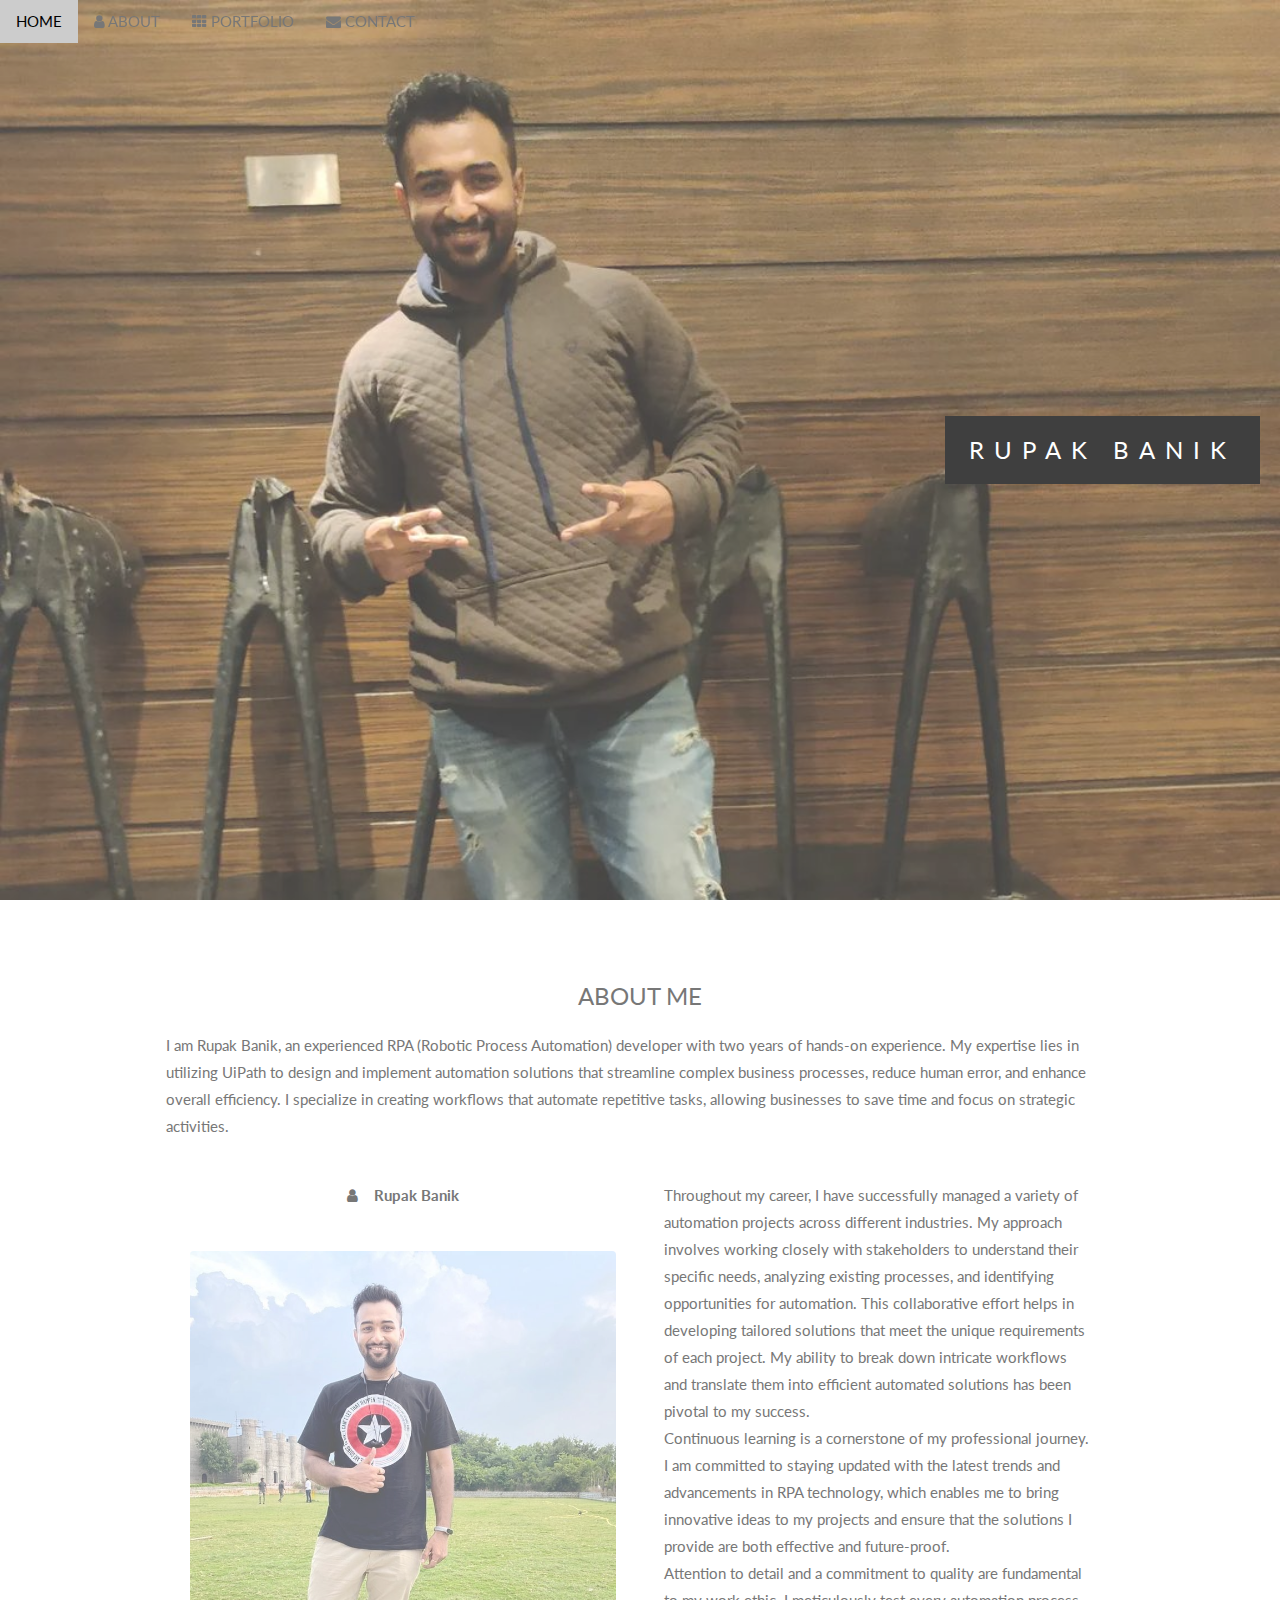
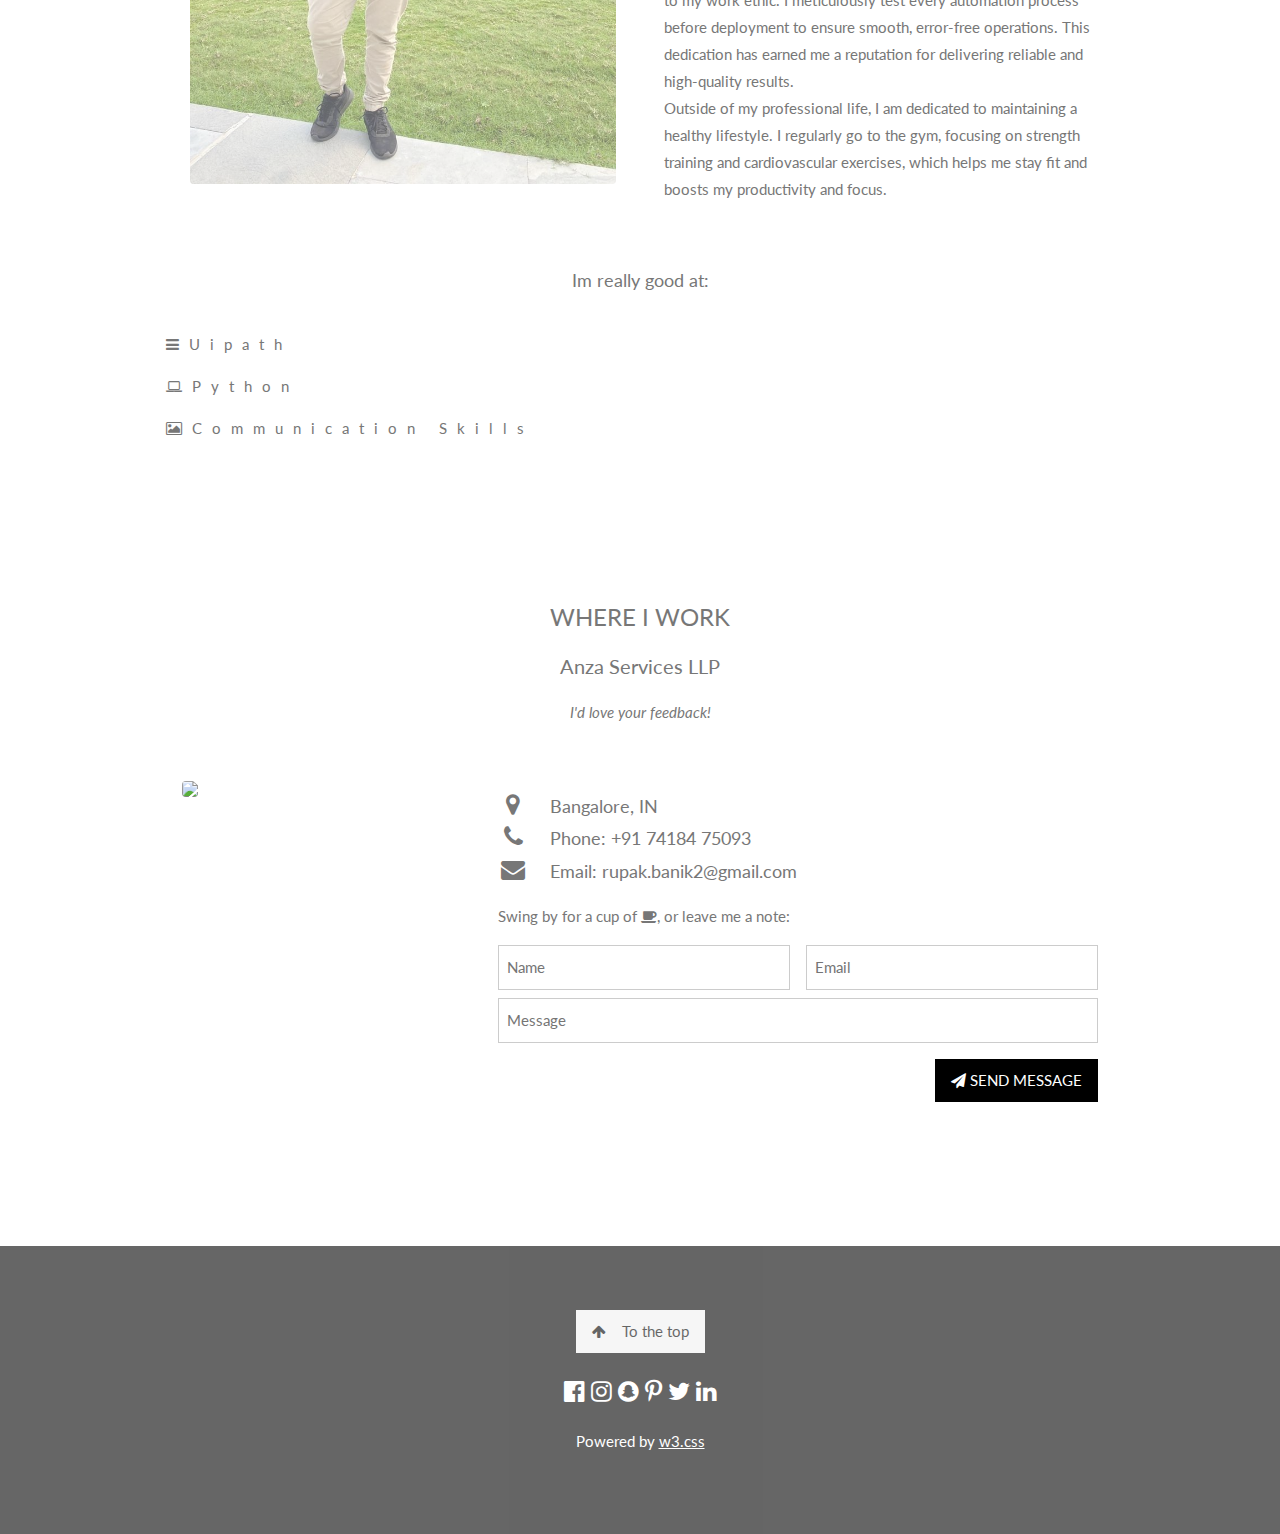
==== index.html @ 93371efb "hi" ====
<!DOCTYPE html>
<html>

<head>
  <title>W3.CSS Template</title>
  <meta charset="UTF-8">
  <meta name="viewport" content="width=device-width, initial-scale=1">
  <link rel="stylesheet" href="https://www.w3schools.com/w3css/4/w3.css">
  <link rel="stylesheet" href="https://fonts.googleapis.com/css?family=Lato">
  <link rel="stylesheet" href="https://cdnjs.cloudflare.com/ajax/libs/font-awesome/4.7.0/css/font-awesome.min.css">
  <style>
    body,
    h1,
    h2,
    h3,
    h4,
    h5,
    h6 {
      font-family: "Lato", sans-serif;
    }

    body,
    html {
      height: 100%;
      color: #777;
      line-height: 1.8;
    }

    /* Create a Parallax Effect */
    .bgimg-1,
    .bgimg-2,
    .bgimg-3 {
      background-attachment: fixed;
      background-position: initial;
      background-repeat: no-repeat;
      background-size: cover;
    }

    /* First image (Logo. Full height) */
    .bgimg-1 {
      background-image: url('Asset/272936185_1317447405390085_575162208788484884_n.webp');
      min-height: 100%;
    }

    /* Second image (Portfolio) */
    .bgimg-2 {
      background-image: url("Asset/241147530_177209594519225_2947144692623363670_n.jpg");
      min-height: 400px;
    }

    /* Third image (Contact) */
    .bgimg-3 {
      background-image: url("/w3images/parallax3.jpg");
      min-height: 400px;
    }

    .w3-wide {
      letter-spacing: 10px;
    }

    .w3-hover-opacity {
      cursor: pointer;
    }

    /* Turn off parallax scrolling for tablets and phones */
    @media only screen and (max-device-width: 1600px) {

      .bgimg-1,
      .bgimg-2,
      .bgimg-3 {
        background-attachment: scroll;
        min-height: 400px;
      }
    }
  </style>
</head>

<body>

  <!-- Navbar (sit on top) -->
  <div class="w3-top">
    <div class="w3-bar" id="myNavbar">
      <a class="w3-bar-item w3-button w3-hover-black w3-hide-medium w3-hide-large w3-right" href="javascript:void(0);"
        onclick="toggleFunction()" title="Toggle Navigation Menu">
        <i class="fa fa-bars"></i>
      </a>
      <a href="#home" class="w3-bar-item w3-button">HOME</a>
      <a href="#about" class="w3-bar-item w3-button w3-hide-small"><i class="fa fa-user"></i> ABOUT</a>
      <a href="#portfolio" class="w3-bar-item w3-button w3-hide-small"><i class="fa fa-th"></i> PORTFOLIO</a>
      <a href="#contact" class="w3-bar-item w3-button w3-hide-small"><i class="fa fa-envelope"></i> CONTACT</a>
      <a href="#" class="w3-bar-item w3-button w3-hide-small w3-right w3-hover-red">

      </a>
    </div>

    <!-- Navbar on small screens -->
    <div id="navDemo" class="w3-bar-block w3-white w3-hide w3-hide-large w3-hide-medium">
      <a href="#about" class="w3-bar-item w3-button" onclick="toggleFunction()">ABOUT</a>
      <a href="#portfolio" class="w3-bar-item w3-button" onclick="toggleFunction()">PORTFOLIO</a>
      <a href="#contact" class="w3-bar-item w3-button" onclick="toggleFunction()">CONTACT</a>
      <a href="#" class="w3-bar-item w3-button">SEARCH</a>
    </div>
  </div>

  <!-- First Parallax Image with Logo Text -->
  <div class="bgimg-1 w3-display-container w3-opacity-min" id="home"
    style="display: flex; align-items: center; justify-content: flex-end; height: 100vh; padding-right: 20px;">
    <span class="w3-padding-large w3-black w3-xlarge w3-wide w3-animate-opacity">RUPAK BANIK</span>
  </div>



  <!-- Container (About Section) -->
  <div class="w3-content w3-container w3-padding-64" id="about">
    <h3 class="w3-center">ABOUT ME</h3>
    <!-- <p class="w3-center"><em>I love photography</em></p> -->
    <p>I am Rupak Banik, an experienced RPA (Robotic Process Automation) developer with two years of hands-on
      experience. My expertise lies in utilizing UiPath to design and implement automation solutions that streamline
      complex business processes, reduce human error, and enhance overall efficiency. I specialize in creating workflows
      that automate repetitive tasks, allowing businesses to save time and focus on strategic activities.</p>
    <div class="w3-row">
      <div class="w3-col m6 w3-center w3-padding-large">
        <p><b><i class="fa fa-user w3-margin-right"></i>Rupak Banik</b></p><br>
        <img src="Asset/241147530_177209594519225_2947144692623363670_n.jpg"
          class="w3-round w3-image w3-opacity w3-hover-opacity-off" alt="Photo of Me" width="500" height="333">
      </div>

      <!-- Hide this text on small devices -->
      <div class="w3-col m6 w3-hide-small w3-padding-large">
        <p>Throughout my career, I have successfully managed a variety of automation projects across different
          industries. My approach involves working closely with stakeholders to understand their specific needs,
          analyzing existing processes, and identifying opportunities for automation. This collaborative effort helps in
          developing tailored solutions that meet the unique requirements of each project. My ability to break down
          intricate workflows and translate them into efficient automated solutions has been pivotal to my success.<br>

          Continuous learning is a cornerstone of my professional journey. I am committed to staying updated with the
          latest trends and advancements in RPA technology, which enables me to bring innovative ideas to my projects
          and ensure that the solutions I provide are both effective and future-proof.<br>

          Attention to detail and a commitment to quality are fundamental to my work ethic. I meticulously test every
          automation process before deployment to ensure smooth, error-free operations. This dedication has earned me a
          reputation for delivering reliable and high-quality results.<br>

          Outside of my professional life, I am dedicated to maintaining a healthy lifestyle. I regularly go to the gym,
          focusing on strength training and cardiovascular exercises, which helps me stay fit and boosts my productivity
          and focus.


      </div>
    </div>
    <p class="w3-large w3-center w3-padding-16">Im really good at:</p>
    <p class="w3-wide"><i class="fa fa-bars"></i>Uipath</p>
    <div class="w3-light-grey">
      <!-- <div class="w3-container w3-padding-small w3-dark-grey w3-center" style="width:90%">90%</div> -->
    </div>
    <p class="w3-wide"><i class="fa fa-laptop"></i>Python</p>
    <div class="w3-light-grey">
      <!-- <div class="w3-container w3-padding-small w3-dark-grey w3-center" style="width:85%">85%</div> -->
    </div>
    <p class="w3-wide"><i class="fa fa-photo"></i>Communication Skills</p>
    <div class="w3-light-grey">
      <!-- <div class="w3-container w3-padding-small w3-dark-grey w3-center" style="width:75%">75%</div> -->
    </div>
  </div>

  <!-- <div class="w3-row w3-center w3-dark-grey w3-padding-16">
    <div class="w3-quarter w3-section">
      <span class="w3-xlarge">14+</span><br>
      Partners
    </div>
    <div class="w3-quarter w3-section">
      <span class="w3-xlarge">55+</span><br>
      Projects Done
    </div>
    <div class="w3-quarter w3-section">
      <span class="w3-xlarge">89+</span><br>
      Happy Clients
    </div>
    <div class="w3-quarter w3-section">
      <span class="w3-xlarge">150+</span><br>
      Meetings
    </div>
  </div> -->

  <!-- Second Parallax Image with Portfolio Text -->
  <!-- <div class="bgimg-2 w3-display-container w3-opacity-min">
  <div class="w3-display-contain">
    <span class="w3-xxlarge w3-text-white w3-wide">PORTFOLIO</span>
  </div>
</div> -->

  <!-- Container (Portfolio Section) -->
  <!-- <div class="w3-content w3-container w3-padding-64" id="portfolio">
    <h3 class="w3-center">MY WORK</h3>
    <p class="w3-center"><em>Here are some of my latest lorem work ipsum tipsum.<br> -->
    <!-- Responsive Grid. Four columns on tablets, laptops and desktops. Will stack on mobile devices/small screens (100% width) -->
    <!-- <div class="w3-row-padding w3-center">
      <div class="w3-col m3">
        <img src="/w3images/p1.jpg" style="width:100%" onclick="onClick(this)" class="w3-hover-opacity"
          alt="The mist over the mountains">
      </div>

      <div class="w3-col m3">
        <img src="/w3images/p2.jpg" style="width:100%" onclick="onClick(this)" class="w3-hover-opacity"
          alt="Coffee beans">
      </div>

      <div class="w3-col m3">
        <img src="/w3images/p3.jpg" style="width:100%" onclick="onClick(this)" class="w3-hover-opacity"
          alt="Bear closeup">
      </div>

      <div class="w3-col m3">
        <img src="/w3images/p4.jpg" style="width:100%" onclick="onClick(this)" class="w3-hover-opacity"
          alt="Quiet ocean">
      </div>
    </div> -->

    <!-- <div class="w3-row-padding w3-center w3-section">
      <div class="w3-col m3">
        <img src="/w3images/p5.jpg" style="width:100%" onclick="onClick(this)" class="w3-hover-opacity" alt="The mist">
      </div>

      <div class="w3-col m3">
        <img src="/w3images/p6.jpg" style="width:100%" onclick="onClick(this)" class="w3-hover-opacity"
          alt="My beloved typewriter">
      </div>

      <div class="w3-col m3">
        <img src="/w3images/p7.jpg" style="width:100%" onclick="onClick(this)" class="w3-hover-opacity"
          alt="Empty ghost train">
      </div>

      <div class="w3-col m3">
        <img src="/w3images/p8.jpg" style="width:100%" onclick="onClick(this)" class="w3-hover-opacity" alt="Sailing">
      </div>
      <button class="w3-button w3-padding-large w3-light-grey" style="margin-top:64px">LOAD MORE</button>
    </div> -->
  </div>

  <!-- Modal for full size images on click-->
  <!-- <div id="modal01" class="w3-modal w3-black" onclick="this.style.display='none'">
    <span class="w3-button w3-large w3-black w3-display-topright" title="Close Modal Image"><i
        class="fa fa-remove"></i></span>
    <div class="w3-modal-content w3-animate-zoom w3-center w3-transparent w3-padding-64">
      <img id="img01" class="w3-image">
      <p id="caption" class="w3-opacity w3-large"></p>
    </div>
  </div> -->

  <!-- Third Parallax Image with Portfolio Text -->
  <!-- <div class="bgimg-3 w3-display-container w3-opacity-min">
    <div class="w3-display-middle">
      <span class="w3-xxlarge w3-text-white w3-wide">CONTACT</span>
    </div>
  </div> -->

  <!-- Container (Contact Section) -->
  <div class="w3-content w3-container w3-padding-64" id="contact">
    <h3 class="w3-center">WHERE I WORK</h3>
    <h4 class="w3-center">Anza Services LLP</h4>
    <p class="w3-center"><em>I'd love your feedback!</em></p>

    <div class="w3-row w3-padding-32 w3-section">
      <div class="w3-col m4 w3-container">
        <img src="/w3images/map.jpg" class="w3-image w3-round" style="width:100%">
      </div>
      <div class="w3-col m8 w3-panel">
        <div class="w3-large w3-margin-bottom">
          <i class="fa fa-map-marker fa-fw w3-hover-text-black w3-xlarge w3-margin-right"></i> Bangalore, IN<br>
          <i class="fa fa-phone fa-fw w3-hover-text-black w3-xlarge w3-margin-right"></i> Phone: +91 74184 75093 <br>
          <i class="fa fa-envelope fa-fw w3-hover-text-black w3-xlarge w3-margin-right"></i> Email: rupak.banik2@gmail.com<br>
        </div>
        <p>Swing by for a cup of <i class="fa fa-coffee"></i>, or leave me a note:</p>
        <form action="/action_page.php" target="_blank">
          <div class="w3-row-padding" style="margin:0 -16px 8px -16px">
            <div class="w3-half">
              <input class="w3-input w3-border" type="text" placeholder="Name" required name="Name">
            </div>
            <div class="w3-half">
              <input class="w3-input w3-border" type="text" placeholder="Email" required name="Email">
            </div>
          </div>
          <input class="w3-input w3-border" type="text" placeholder="Message" required name="Message">
          <button class="w3-button w3-black w3-right w3-section" type="submit">
            <i class="fa fa-paper-plane"></i> SEND MESSAGE
          </button>
        </form>
      </div>
    </div>
  </div>

  <!-- Footer -->
  <footer class="w3-center w3-black w3-padding-64 w3-opacity w3-hover-opacity-off">
    <a href="#home" class="w3-button w3-light-grey"><i class="fa fa-arrow-up w3-margin-right"></i>To the top</a>
    <div class="w3-xlarge w3-section">
      <i class="fa fa-facebook-official w3-hover-opacity"></i>
      <i class="fa fa-instagram w3-hover-opacity"></i>
      <i class="fa fa-snapchat w3-hover-opacity"></i>
      <i class="fa fa-pinterest-p w3-hover-opacity"></i>
      <i class="fa fa-twitter w3-hover-opacity"></i>
      <i class="fa fa-linkedin w3-hover-opacity"></i>
    </div>
    <p>Powered by <a href="https://www.w3schools.com/w3css/default.asp" title="W3.CSS" target="_blank"
        class="w3-hover-text-green">w3.css</a></p>
  </footer>

  <script>
    // Modal Image Gallery
    function onClick(element) {
      document.getElementById("img01").src = element.src;
      document.getElementById("modal01").style.display = "block";
      var captionText = document.getElementById("caption");
      captionText.innerHTML = element.alt;
    }

    // Change style of navbar on scroll
    window.onscroll = function () { myFunction() };
    function myFunction() {
      var navbar = document.getElementById("myNavbar");
      if (document.body.scrollTop > 100 || document.documentElement.scrollTop > 100) {
        navbar.className = "w3-bar" + " w3-card" + " w3-animate-top" + " w3-white";
      } else {
        navbar.className = navbar.className.replace(" w3-card w3-animate-top w3-white", "");
      }
    }

    // Used to toggle the menu on small screens when clicking on the menu button
    function toggleFunction() {
      var x = document.getElementById("navDemo");
      if (x.className.indexOf("w3-show") == -1) {
        x.className += " w3-show";
      } else {
        x.className = x.className.replace(" w3-show", "");
      }
    }
  </script>

</body>

</html>
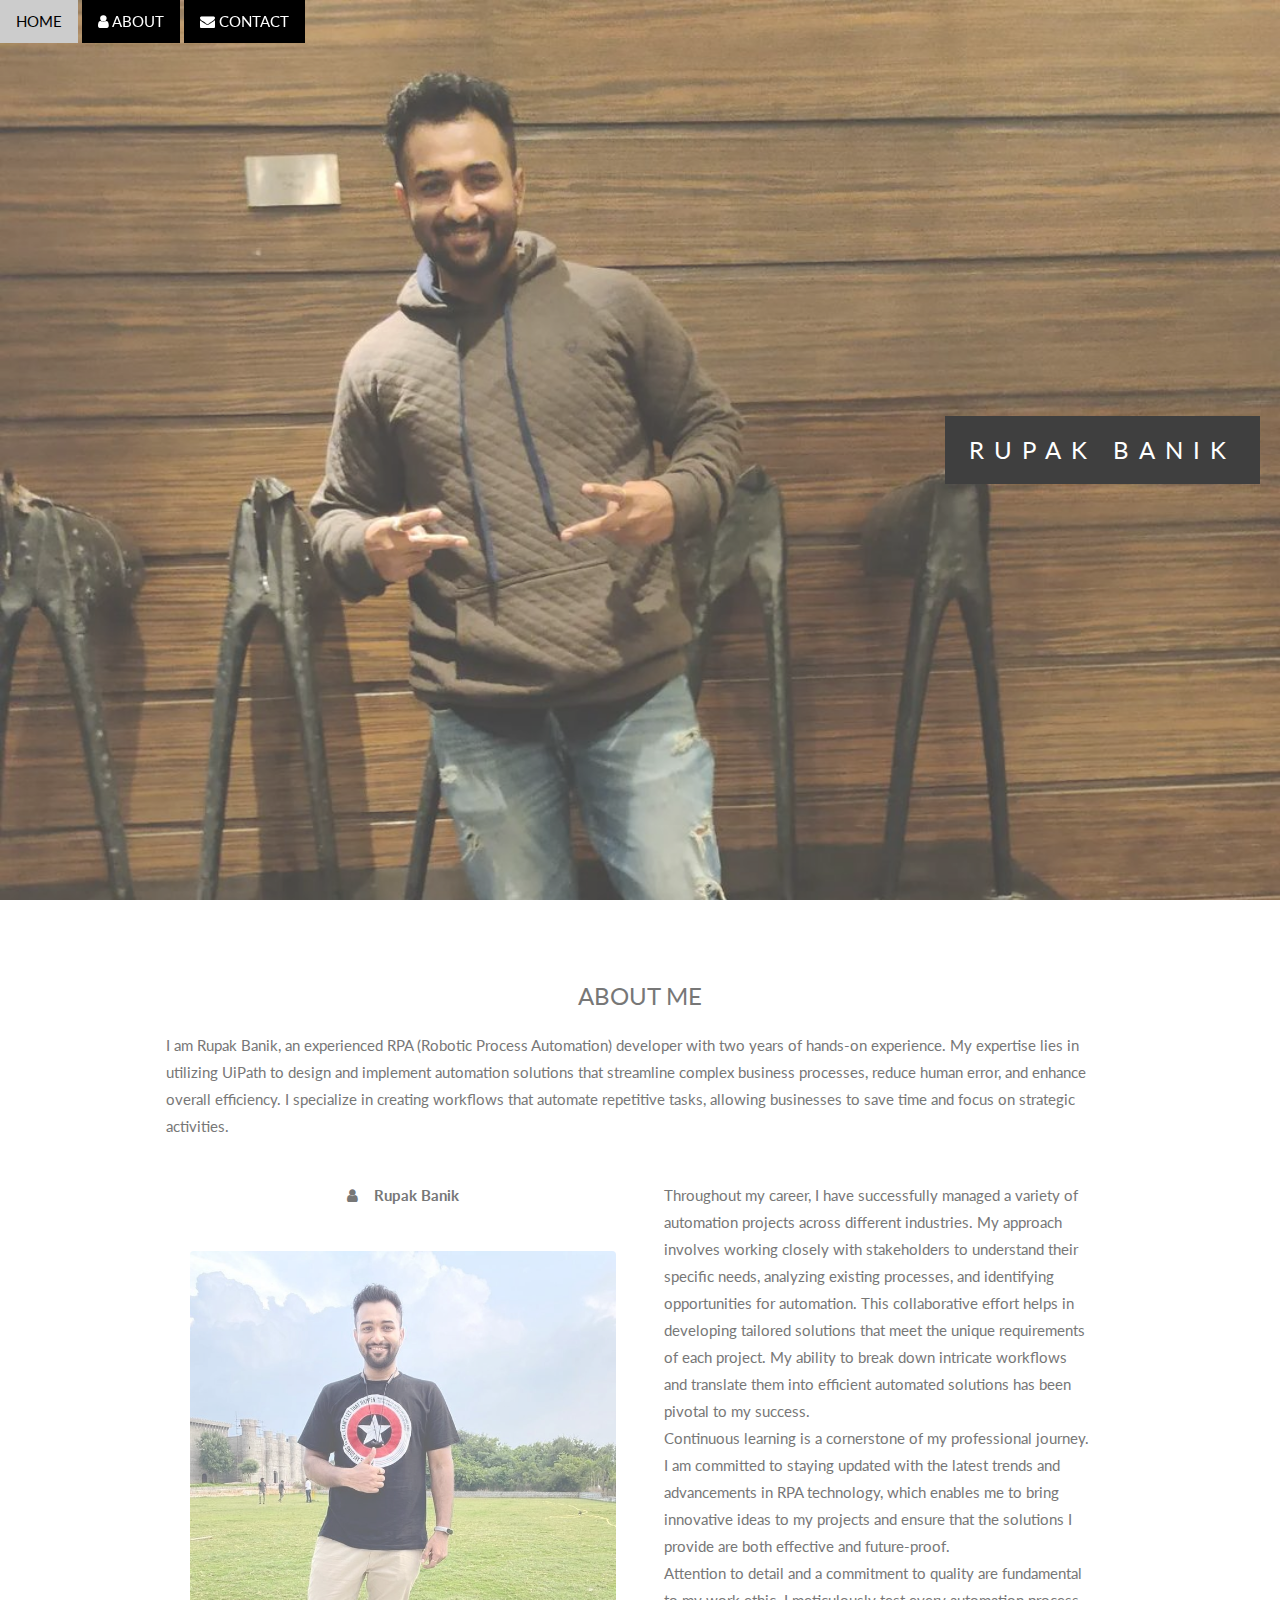
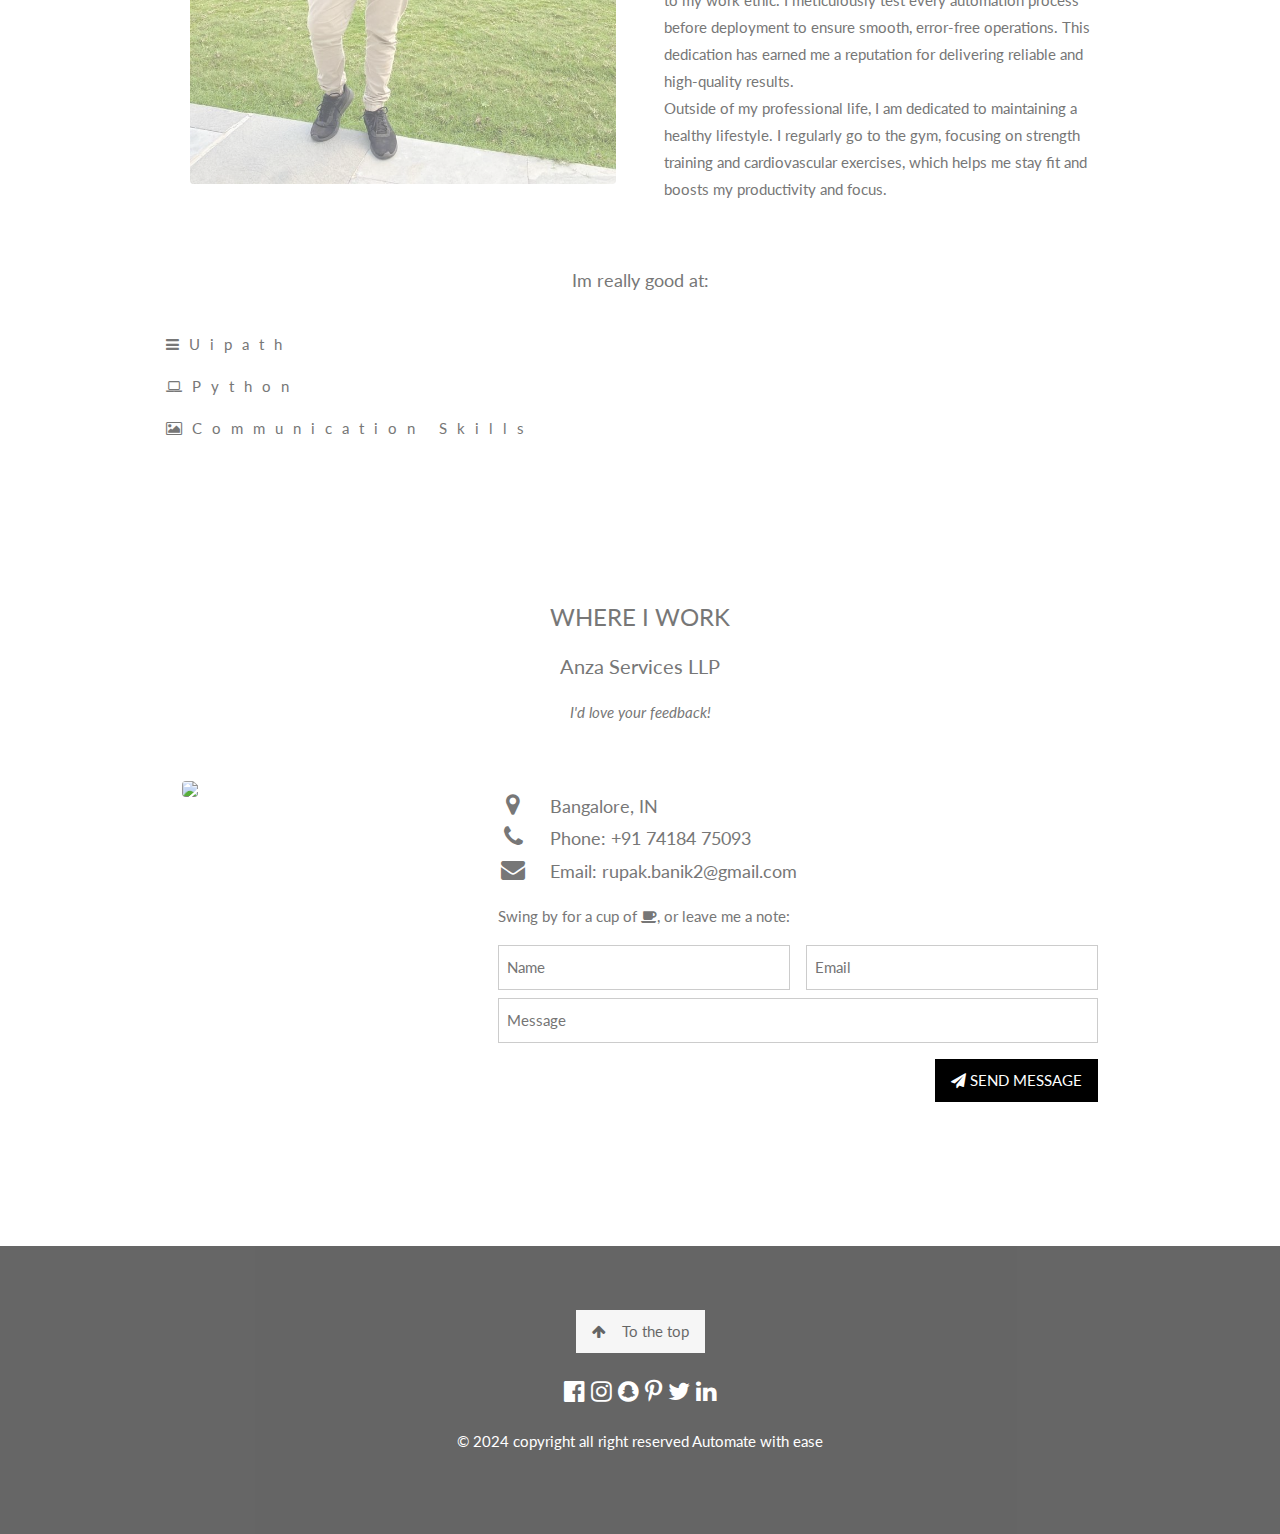
==== commit f7a03d04: "upadte" ====
--- a/index.html
+++ b/index.html
@@ -2,7 +2,7 @@
 <html>
 
 <head>
-  <title>W3.CSS Template</title>
+  <title>Rupak Banik</title>
   <meta charset="UTF-8">
   <meta name="viewport" content="width=device-width, initial-scale=1">
   <link rel="stylesheet" href="https://www.w3schools.com/w3css/4/w3.css">
@@ -84,21 +84,21 @@
         onclick="toggleFunction()" title="Toggle Navigation Menu">
         <i class="fa fa-bars"></i>
       </a>
-      <a href="#home" class="w3-bar-item w3-button">HOME</a>
-      <a href="#about" class="w3-bar-item w3-button w3-hide-small"><i class="fa fa-user"></i> ABOUT</a>
-      <a href="#portfolio" class="w3-bar-item w3-button w3-hide-small"><i class="fa fa-th"></i> PORTFOLIO</a>
-      <a href="#contact" class="w3-bar-item w3-button w3-hide-small"><i class="fa fa-envelope"></i> CONTACT</a>
+      <a href="#home" class="w3-black w3-button">HOME</a>
+      <a href="#about" class="w3-black w3-button w3-hide-small"><i class="fa fa-user"></i> ABOUT</a>
+      <!-- <a href="#portfolio" class="w3-bar-item w3-button w3-hide-small"><i class="fa fa-th"></i> PORTFOLIO</a> -->
+      <a href="#contact" class="w3-black w3-button w3-hide-small"><i class="fa fa-envelope"></i> CONTACT</a>
       <a href="#" class="w3-bar-item w3-button w3-hide-small w3-right w3-hover-red">
 
       </a>
     </div>
 
     <!-- Navbar on small screens -->
-    <div id="navDemo" class="w3-bar-block w3-white w3-hide w3-hide-large w3-hide-medium">
-      <a href="#about" class="w3-bar-item w3-button" onclick="toggleFunction()">ABOUT</a>
-      <a href="#portfolio" class="w3-bar-item w3-button" onclick="toggleFunction()">PORTFOLIO</a>
-      <a href="#contact" class="w3-bar-item w3-button" onclick="toggleFunction()">CONTACT</a>
-      <a href="#" class="w3-bar-item w3-button">SEARCH</a>
+    <div id="navDemo" class="w3-black w3-white w3-hide w3-hide-large w3-hide-medium">
+      <a href="#about" class="w3-black w3-button" onclick="toggleFunction()">ABOUT</a>
+      <!-- <a href="#portfolio" class="w3-bar-item w3-button" onclick="toggleFunction()">PORTFOLIO</a> -->
+      <a href="#contact" class="w3-black w3-button" onclick="toggleFunction()">CONTACT</a>
+      <!-- <a href="#" class="w3-bar-item w3-button">SEARCH</a> -->
     </div>
   </div>
 
@@ -301,8 +301,8 @@
       <i class="fa fa-twitter w3-hover-opacity"></i>
       <i class="fa fa-linkedin w3-hover-opacity"></i>
     </div>
-    <p>Powered by <a href="https://www.w3schools.com/w3css/default.asp" title="W3.CSS" target="_blank"
-        class="w3-hover-text-green">w3.css</a></p>
+    <p>© 2024 copyright all right reserved Automate with ease <a href="" title="" target="_blank"
+        class="w3-hover-text-green"></a></p>
   </footer>
 
   <script>
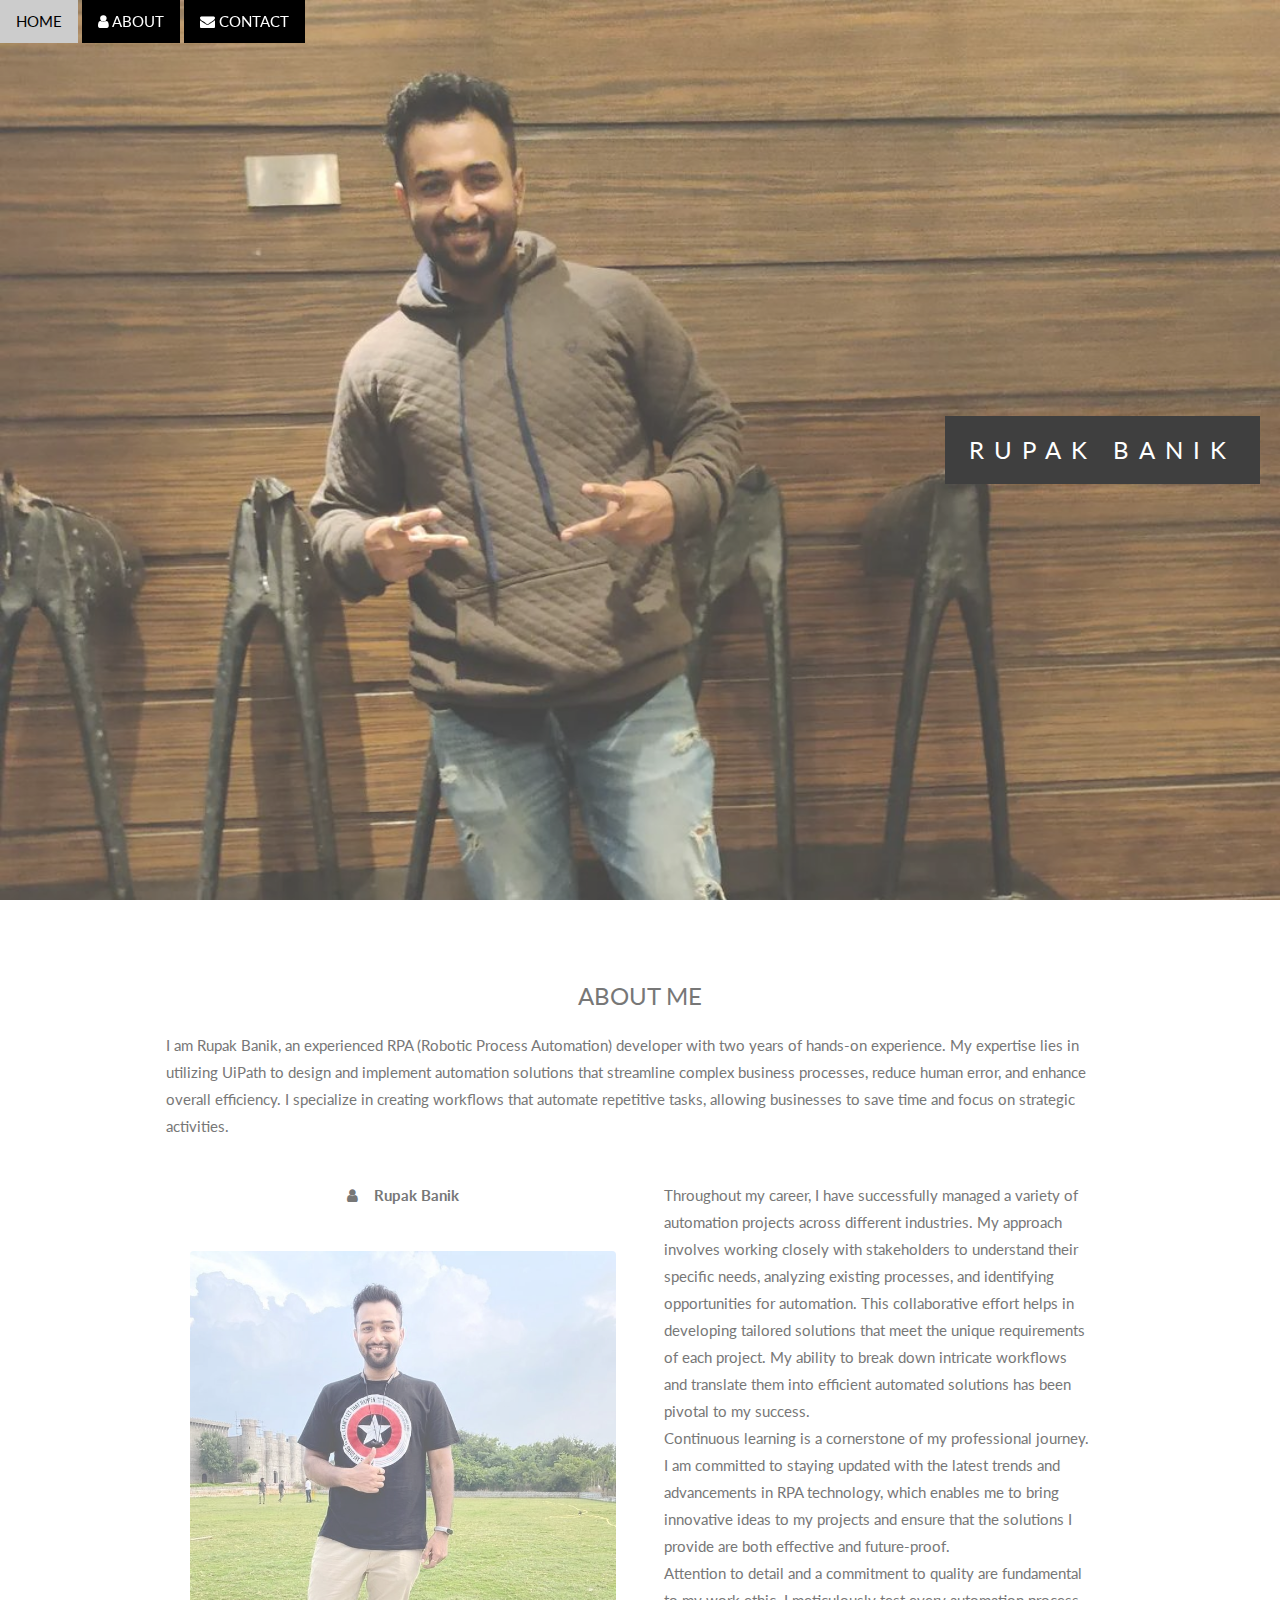
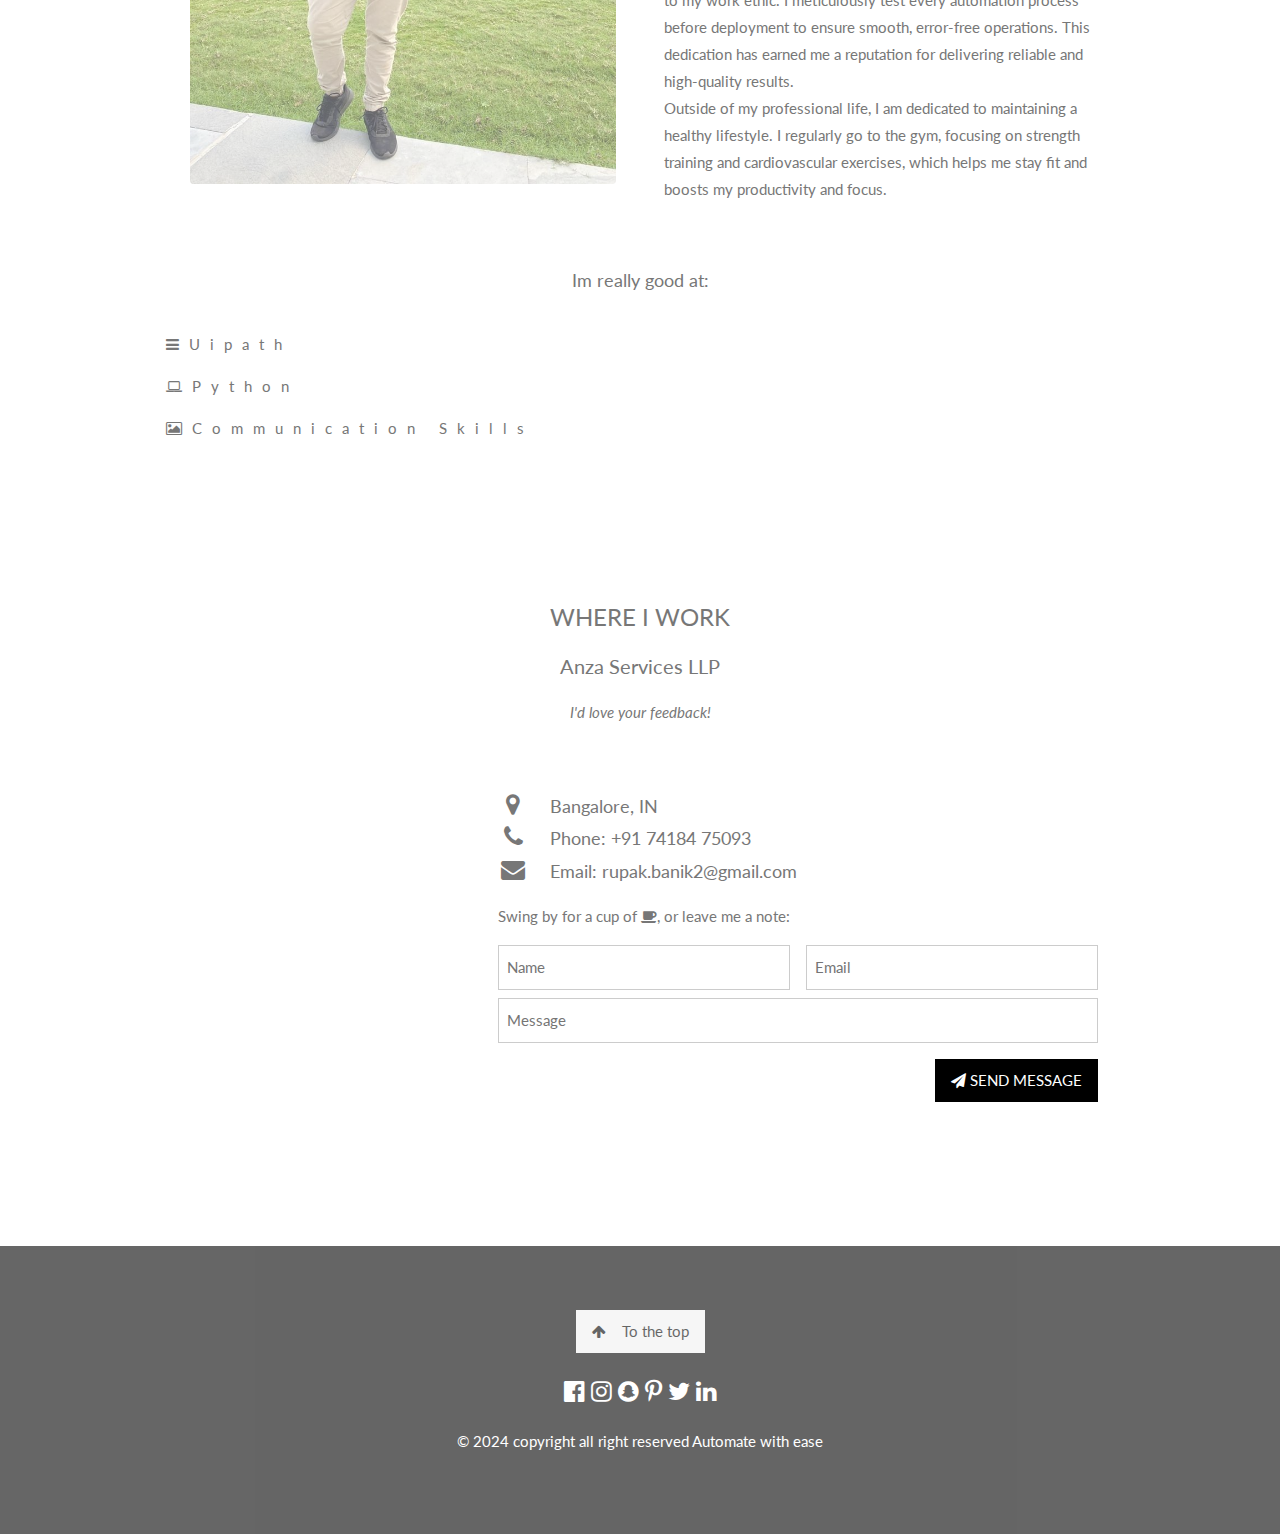
==== commit 7b22e688: "update" ====
--- a/index.html
+++ b/index.html
@@ -263,7 +263,7 @@
 
     <div class="w3-row w3-padding-32 w3-section">
       <div class="w3-col m4 w3-container">
-        <img src="/w3images/map.jpg" class="w3-image w3-round" style="width:100%">
+        <img src="" class="w3-image w3-round" style="width:100%">
       </div>
       <div class="w3-col m8 w3-panel">
         <div class="w3-large w3-margin-bottom">
